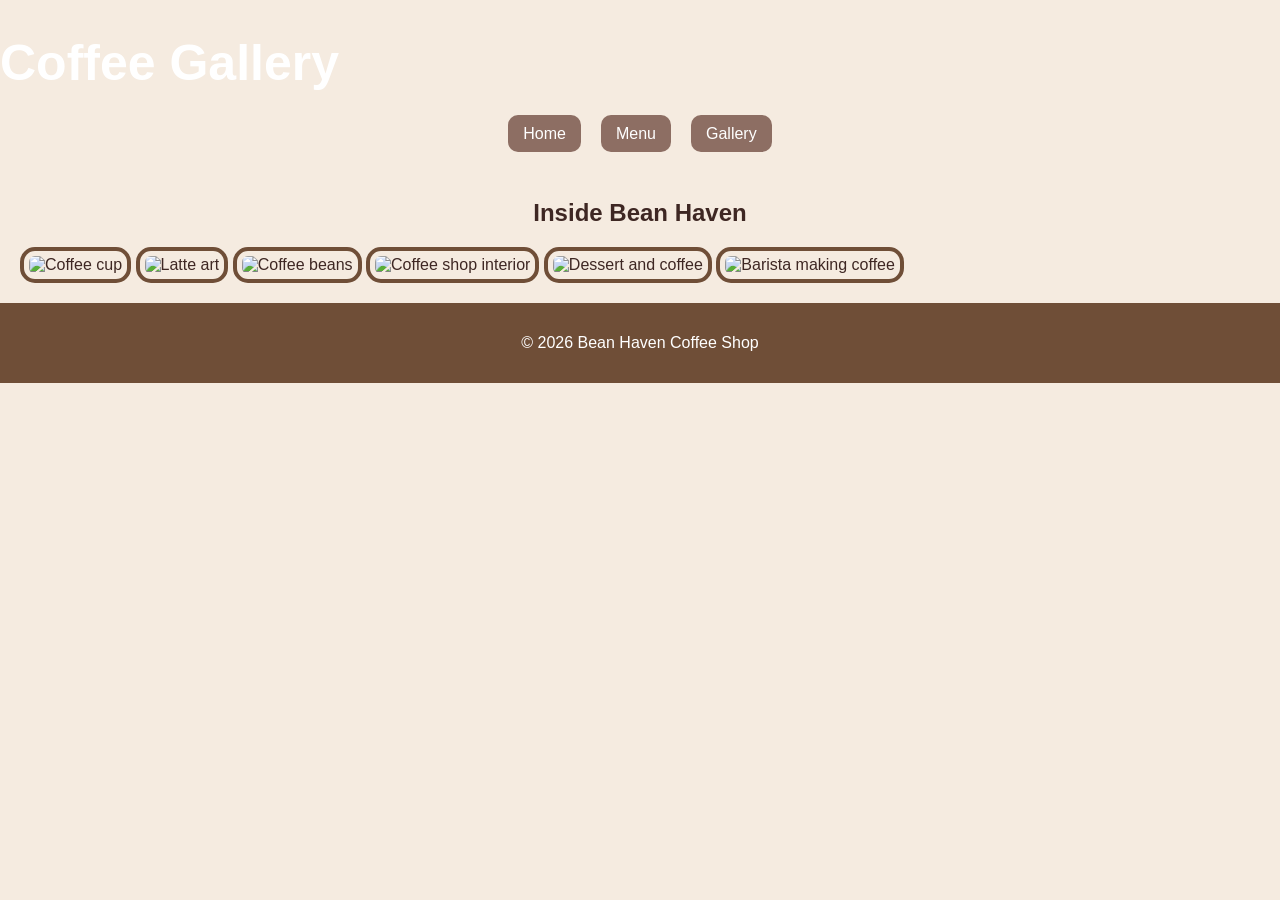
==== gallery.html @ bf438641 "edited" ====
<!DOCTYPE html>
<html lang="en">
<head>
    <meta charset="UTF-8">
    <meta name="viewport" content="width=device-width, initial-scale=1.0">
    <title>Gallery | Bean Haven Coffee Shop</title>

    <link rel="stylesheet" href="style.css">
</head>

<body>
    <a href="#main" class="skip">Skip to Main Content</a>

    <header>

        <h1>Coffee Gallery</h1>

        <nav>
            <ul>
                <li><a href="index.html">Home</a></li>
                <li><a href="menu.html">Menu</a></li>
                <li><a href="gallery.html">Gallery</a></li>
            </ul>
        </nav>

    </header>

    <main id="main">

        <h2>Inside Bean Haven</h2>

        <section class="gallery-grid">

            <img src="images/gallery1.jpg" alt="Coffee cup">
            <img src="images/gallery2.jpg" alt="Latte art">
            <img src="images/gallery3.jpg" alt="Coffee beans">
            <img src="images/gallery4.jpg" alt="Coffee shop interior">
            <img src="images/gallery5.jpg" alt="Dessert and coffee">
            <img src="images/gallery6.jpg" alt="Barista making coffee">

        </section>

    </main>

    <footer>
        <p>&copy; 2026 Bean Haven Coffee Shop</p>
    </footer>

</body>
</html>
---- style.css ----
body {
    margin: 0;
    font-family: Arial, sans-serif;
    background-color: #f5ebe0;
    color: #3e2723;
}

.skip {
    position: absolute;
    top: -40px;
    left: 10px;
    background-color: black;
    color: white;
    padding: 10px;
    text-decoration: none;
   
}

.skip:focus {
    top: 10px;
    
}
header {
    header {
    background-image: url("../images/header.jpg");
    background-size: cover;
    background-position: center;

    padding: 60px;
    text-align: center;
}
}

header h1 {
    color: white;
    font-size: 50px;
}
h2, p{
    text-align: center;
}

nav ul {
    display: flex;
    justify-content: center;
    gap: 20px;
    list-style-type: none;
    padding: 0;
}

nav a {
    text-decoration: none;
    color: white;
    background-color: #8d6e63;
    padding: 10px 15px;
    border-radius: 10px;
    transition: 0.3s;
}

nav a:hover {
    background-color: #d7a86e;
    transform: scale(1);
}

main {
    padding: 20px;
}

.hero img {
    width: 100%;
    max-width: 700px;
    display: block;
    margin: auto;
}

.drink-container {
    display: flex;
    gap: 20px;
    justify-content: center;
    flex-wrap: wrap;
}

.card {
    background-color: white;
    padding: 15px;
    border-radius: 15px;
    width: 250px;
    text-align: center;
}
.card img {
    width: 90%;
    height: 200px;
    object-fit: cover;
}

img {
    border: 4px solid #6f4e37;
    padding: 5px;
    border-radius: 15px;
}

footer {
    background-color: #6f4e37;
    color: white;
    text-align: center;
    padding: 15px;
}
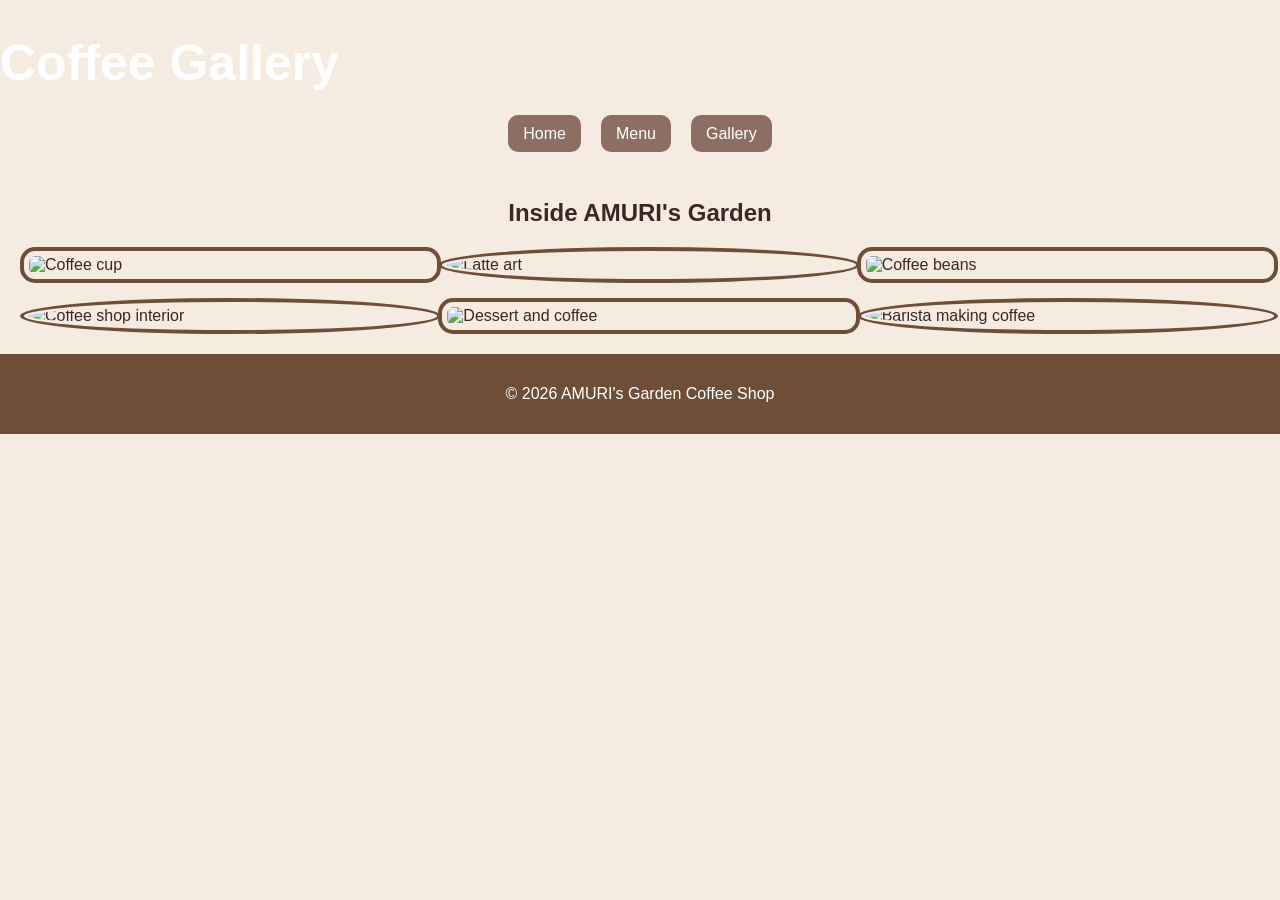
==== commit e92cb383: "minor changes" ====
--- a/gallery.html
+++ b/gallery.html
@@ -3,7 +3,7 @@
 <head>
     <meta charset="UTF-8">
     <meta name="viewport" content="width=device-width, initial-scale=1.0">
-    <title>Gallery | Bean Haven Coffee Shop</title>
+    <title>Gallery | AMURI's Garden Coffee Shop</title>
 
     <link rel="stylesheet" href="style.css">
 </head>
@@ -27,7 +27,7 @@
 
     <main id="main">
 
-        <h2>Inside Bean Haven</h2>
+        <h2>Inside AMURI's Garden</h2>
 
         <section class="gallery-grid">
 
@@ -43,7 +43,7 @@
     </main>
 
     <footer>
-        <p>&copy; 2026 Bean Haven Coffee Shop</p>
+        <p>&copy; 2026 AMURI's Garden Coffee Shop</p>
     </footer>
 
 </body>
--- a/style.css
+++ b/style.css
@@ -104,4 +104,24 @@
     color: white;
     text-align: center;
     padding: 15px;
+}
+
+.gallery-grid {
+    display: grid;
+    grid-template-columns: 1fr 1fr 1fr;
+    gap: 15px;
+}
+
+.gallery-grid img {
+    width: 100%;
+    transition: 0.3s;
+}
+
+.gallery-grid img:hover {
+    transform: scale(1.05);
+}
+
+
+.gallery-grid img:nth-child(even) {
+    border-radius: 50%;
 }
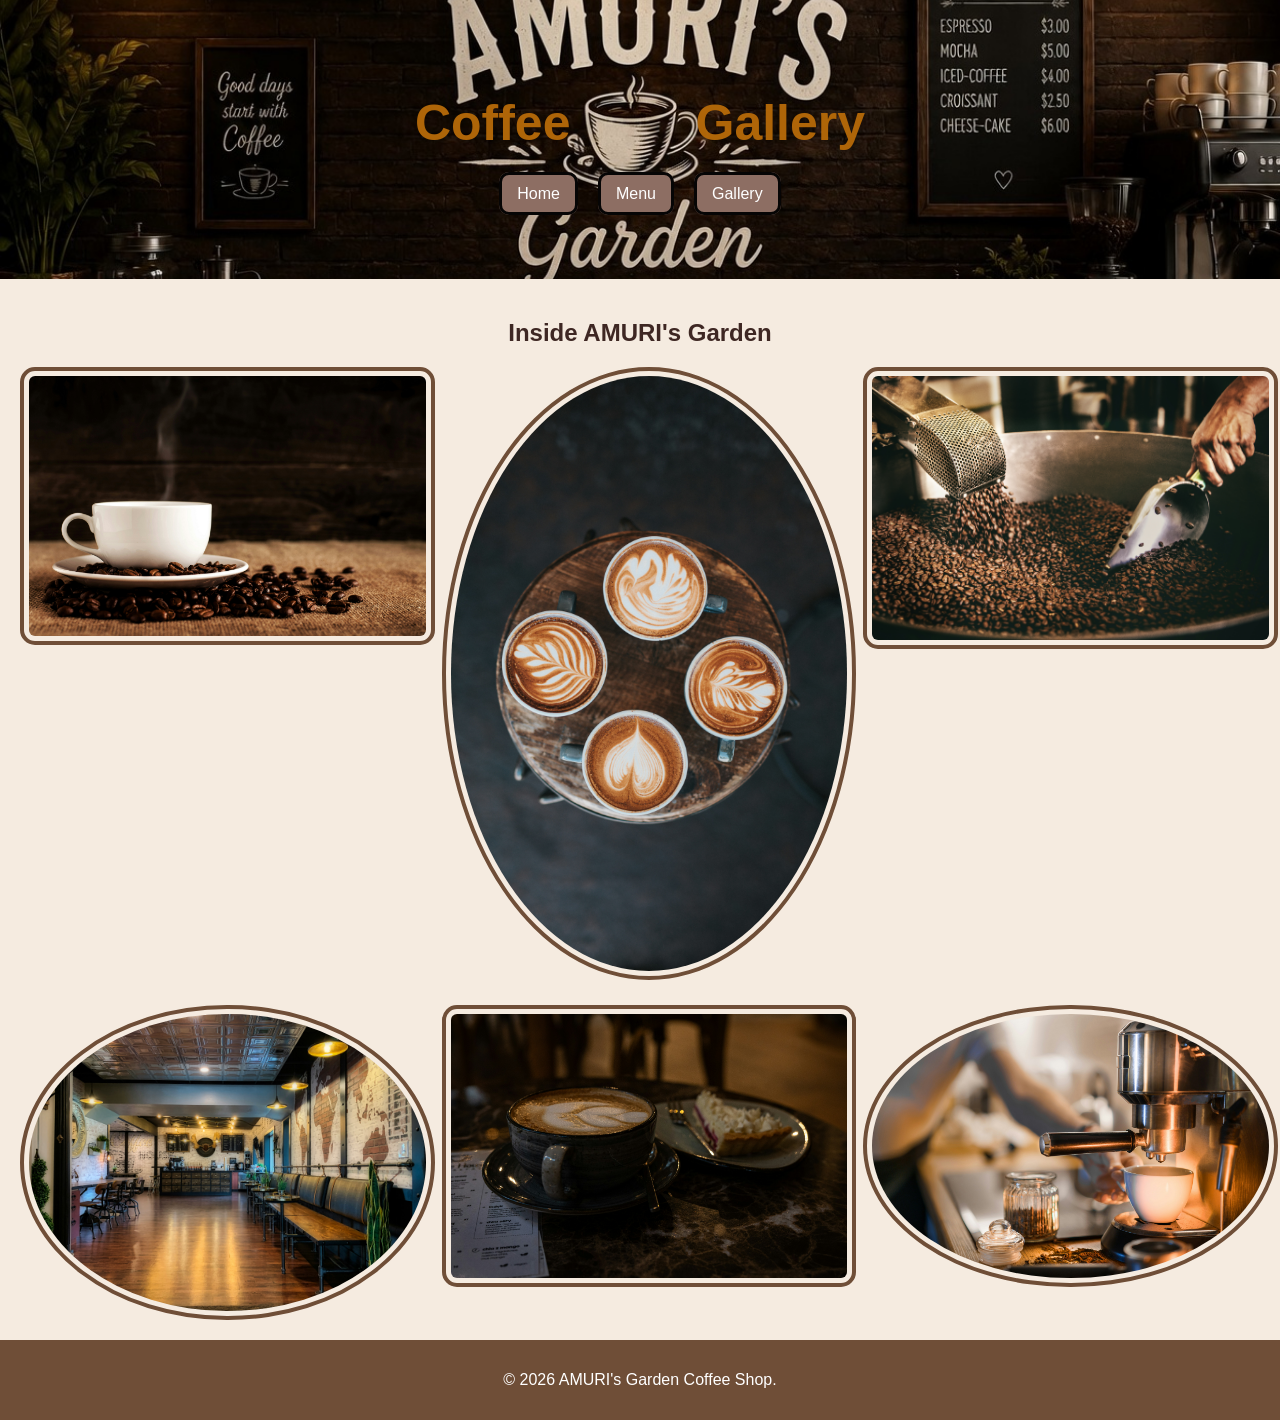
==== commit 9d51c06a: "final" ====
--- a/gallery.html
+++ b/gallery.html
@@ -13,7 +13,7 @@
 
     <header>
 
-        <h1>Coffee Gallery</h1>
+        <h1>Coffee &nbsp;&nbsp;&nbsp;&nbsp;&nbsp;&nbsp;&nbsp;&nbsp;Gallery</h1>
 
         <nav>
             <ul>
@@ -27,23 +27,24 @@
 
     <main id="main">
 
-        <h2>Inside AMURI's Garden</h2>
+        
 
         <section class="gallery-grid">
-
-            <img src="images/gallery1.jpg" alt="Coffee cup">
-            <img src="images/gallery2.jpg" alt="Latte art">
-            <img src="images/gallery3.jpg" alt="Coffee beans">
-            <img src="images/gallery4.jpg" alt="Coffee shop interior">
-            <img src="images/gallery5.jpg" alt="Dessert and coffee">
-            <img src="images/gallery6.jpg" alt="Barista making coffee">
-
+            <h2>Inside AMURI's Garden</h2>
+           <div>
+                <img src="images/gallery1.jpg" alt="Coffee cup">
+                <img src="images/gallery2.jpg" alt="Latte art">
+                <img src="images/gallery3.jpg" alt="Coffee beans">
+                <img src="images/gallery4.jpg" alt="Coffee shop interior">
+                <img src="images/gallery5.jpg" alt="Dessert and coffee">
+                <img src="images/gallery6.jpg" alt="Barista making coffee">
+           </div>
         </section>
 
     </main>
 
     <footer>
-        <p>&copy; 2026 AMURI's Garden Coffee Shop</p>
+        <p>&copy; 2026 AMURI's Garden Coffee Shop.</p>
     </footer>
 
 </body>
--- a/style.css
+++ b/style.css
@@ -10,8 +10,8 @@
     position: absolute;
     top: -40px;
     left: 10px;
-    background-color: black;
-    color: white;
+    background-color: rgb(95, 26, 26);
+    color: rgb(162, 162, 162);
     padding: 10px;
     text-decoration: none;
    
@@ -22,18 +22,18 @@
     
 }
 header {
-    header {
-    background-image: url("../images/header.jpg");
+    
+    background-image: url("images/header.jpg");
     background-size: cover;
-    background-position: center;
-
+    background-position: center 38%;
+    
     padding: 60px;
     text-align: center;
 }
-}
+
 
 header h1 {
-    color: white;
+    color: rgba(182, 106, 8, 0.957);
     font-size: 50px;
 }
 h2, p{
@@ -54,6 +54,8 @@
     background-color: #8d6e63;
     padding: 10px 15px;
     border-radius: 10px;
+    border-color: #060505;
+    border-style: solid;
     transition: 0.3s;
 }
 
@@ -106,22 +108,22 @@
     padding: 15px;
 }
 
-.gallery-grid {
+.gallery-grid div{
     display: grid;
     grid-template-columns: 1fr 1fr 1fr;
-    gap: 15px;
+    gap: 25px;
 }
 
-.gallery-grid img {
+.gallery-grid div img {
     width: 100%;
     transition: 0.3s;
 }
 
-.gallery-grid img:hover {
+.gallery-grid div img:hover {
     transform: scale(1.05);
 }
 
 
-.gallery-grid img:nth-child(even) {
+.gallery-grid div img:nth-child(even) {
     border-radius: 50%;
 }
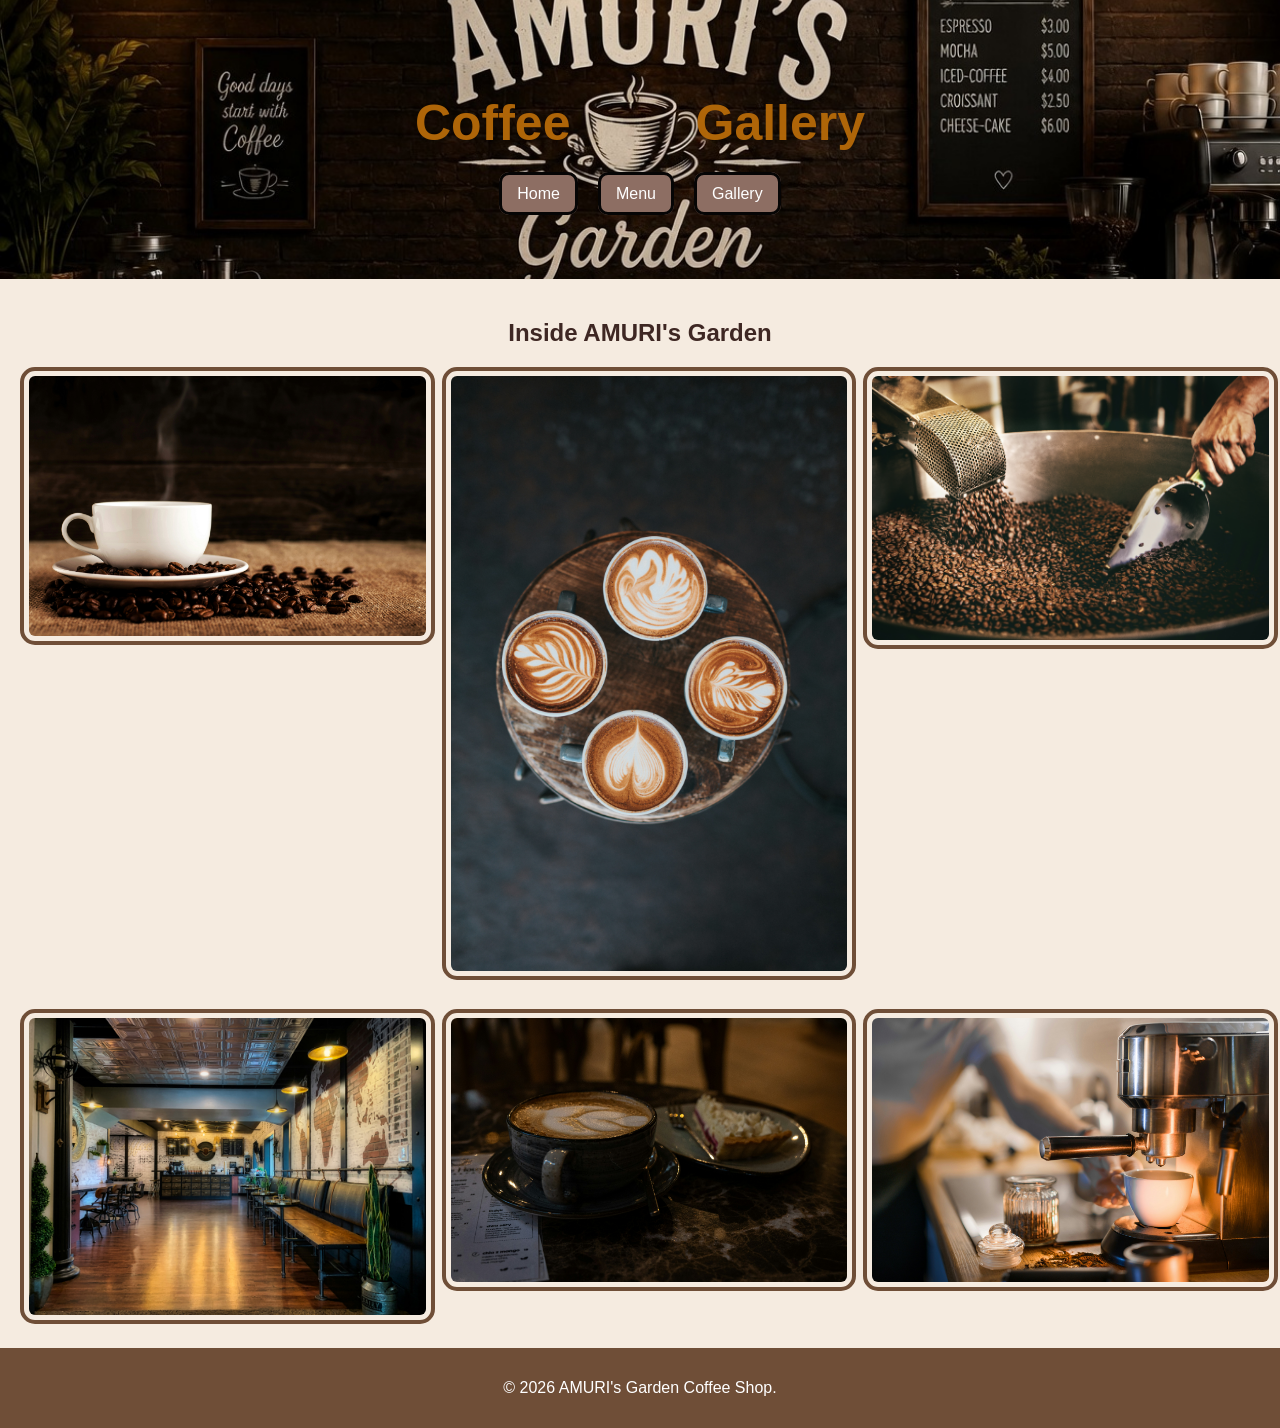
==== commit 0893ec30: "modified" ====
--- a/gallery.html
+++ b/gallery.html
@@ -4,8 +4,9 @@
     <meta charset="UTF-8">
     <meta name="viewport" content="width=device-width, initial-scale=1.0">
     <title>Gallery | AMURI's Garden Coffee Shop</title>
-
+     <link rel="stylesheet" href="lightbox.css">
     <link rel="stylesheet" href="style.css">
+   
 </head>
 
 <body>
@@ -32,12 +33,24 @@
         <section class="gallery-grid">
             <h2>Inside AMURI's Garden</h2>
            <div>
+            <a href="images/gallery1.jpg" data-lightbox="images" data-title="Caption 1">
                 <img src="images/gallery1.jpg" alt="Coffee cup">
+            </a>
+            <a href="images/gallery2.jpg" data-lightbox="images" data-title="Caption 2">
                 <img src="images/gallery2.jpg" alt="Latte art">
+            </a> 
+            <a href="images/gallery3.jpg" data-lightbox="images" data-title="Caption 3">
                 <img src="images/gallery3.jpg" alt="Coffee beans">
+            </a>
+            <a href="images/gallery4.jpg" data-lightbox="images" data-title="Caption 4">
                 <img src="images/gallery4.jpg" alt="Coffee shop interior">
+            </a>
+            <a href="images/gallery5.jpg" data-lightbox="images" data-title="Caption 5">
                 <img src="images/gallery5.jpg" alt="Dessert and coffee">
+            </a>
+            <a href="images/gallery6.jpg" data-lightbox="images" data-title="Caption 6">
                 <img src="images/gallery6.jpg" alt="Barista making coffee">
+            </a>
            </div>
         </section>
 
@@ -46,6 +59,6 @@
     <footer>
         <p>&copy; 2026 AMURI's Garden Coffee Shop.</p>
     </footer>
-
+<script src="lightbox-plus-jquery.js"></script>
 </body>
 </html>
